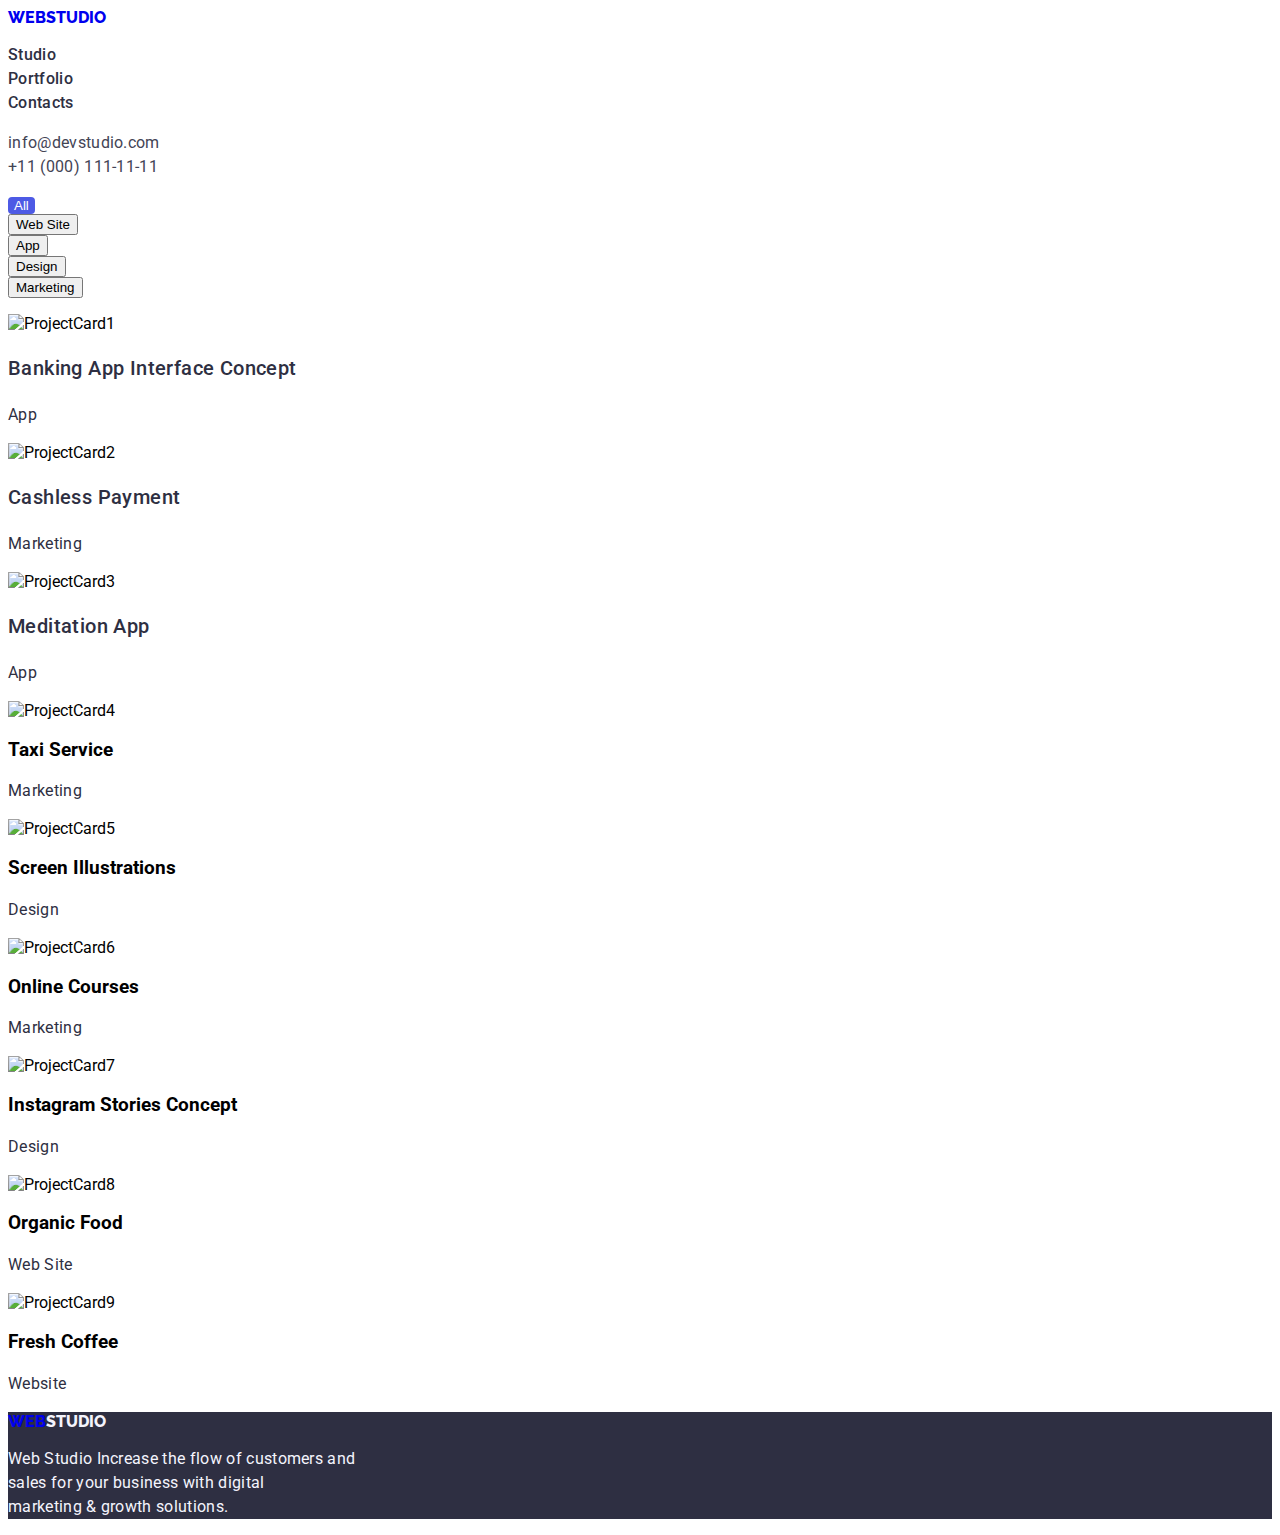
==== portfolio.html @ 3c119db0 "portfolio" ====
<!DOCTYPE html> 
 <html lang="en">
    <head>
        <meta charset="UTF-8">
        <meta name="viewport" content="width=device-width, initial-scale=1.0">
        <title>Effective Solutions For Your Business</title>
        
        <link rel="stylesheet" href="css/styles.css">

        <link rel="preconnect" href="https://fonts.googleapis.com">
        <link rel="preconnect" href="https://fonts.gstatic.com" crossorigin>
        <link
            href="https://fonts.googleapis.com/css2?family=Raleway:wght@800&family=Roboto:ital,wght@0,400;0,500;0,900;1,700&display=swap"
            rel="stylesheet">
    </head>

    <body>
        <header class="main-header">     
                <nav>
                    <!--LOGO-->
                    <a href="WEBSTUDIO" class=logo><span>WEB</span><span class="logo-studio">STUDIO</span></a>
                    
                    <!--MENU LIST-->
                        <ul class="list">
                            <li class="main-header-menu">
                                <a  class="nav-link" href="#Studio">Studio</a>
                            </li>
                            <li class="main-header-menu">
                                <a  class="nav-link" href="#Portfolio">Portfolio</a>
                            </li>
                            <li class="main-header-menu">
                                <a  class="nav-link" href="#Contacts">Contacts</a>
                            </li>
                        </ul>
                </nav>
                <!--CONTACTS -->
                        <ul class="list">
                            <li class="main-header-ctas-item">
                                <a class="logo-line-contacts"  href="info@devstudio.com"> info@devstudio.com </a>
                            </li>
                            <li class="main-header-ctas-item">
                                <a  class="logo-line-contacts" href="+11(000)111-11-11"> +11 (000) 111-11-11 </a>
                            </li>
                    </ul>
        </header>
            
        <main>
            <!--HERO SECTION-->
            <section>
                <ul class="list">
                    <li>
                        <button type="button" class="hero-button">All</button>
                    </li>
                    <li>
                        <button type="button" class="h-button">Web Site</button>
                    </li>
                    <li>
                        <button type="button" class="h-button">App</button>
                    </li>
                    <li>
                        <button type="button" class="h-button">Design</button>
                    </li>
                    <li>
                        <button type="button" class="h-button">Marketing</button>
                    </li>
                </ul>
            </section>
          
                <div>
                    <ul class="list">
                        <li> 
                            <img src="images/Project Card 1.jpg" alt="ProjectCard1" width="264">
                            <h3 class="h-title">Banking App Interface Concept</h3> 
                            <p class="p-text">App</p>
                        </li>
                        <li> 
                            <img src="images/Project Card 2.jpg" alt="ProjectCard2" width="264">
                            <h3 class="h-title">Cashless Payment</h3>
                            <p class="p-text">Marketing</p>
                        </li>
                        <li>
                            <img src="images/Project Card 3.jpg" alt="ProjectCard3" width="264">
                            <h3 class="h-title">Meditation App</h3> 
                            <p class="p-text">App</p>
                        </li>
                        <li> 
                            <img src="images/Project Card 4.jpg" alt="ProjectCard4" width="264">
                            <h3 class="h.h-title">Taxi Service</h3> 
                            <p class="p-text">Marketing</p>
                        </li>
                        <li>
                            <img src="images/Project Card 5.jpg" alt="ProjectCard5" width="264">
                            <h3 class="h.h-title">Screen Illustrations</h3>
                            <p class="p-text">Design</p>
                        </li>
                        <li>
                            <img src="images/Project Card 6.jpg" alt="ProjectCard6" width="264">
                            <h3 class="h.h-title">Online Courses</h3>
                            <p class="p-text">Marketing</p>
                        </li>
                        <li>
                            <img src="images/Project Card 7.jpg" alt="ProjectCard7" width="264">
                            <h3 class="h.h-title">Instagram Stories Concept</h3>
                            <p class="p-text">Design</p>
                        </li>
                        <li>
                            <img src="images/Project Card 8.jpg" alt="ProjectCard8" width="264">
                            <h3 class="h.h-title">Organic Food</h3>
                            <p class="p-text">Web Site</p>
                        </li>
                        <li>
                            <img src="images/Project Card 9.jpg" alt="ProjectCard9" width="264">
                            <h3 class="h.h-title">Fresh Coffee</h3>
                            <p class="p-text">Website</p>
                        </li>
                    </ul>
                </div>
            </Section>
        </main>
            
        <Footer class="background">
                <a href="WEBSTUDIO" class="logo"><span>WEB</span><span class="logo-studio-footer">STUDIO</span></a>
                <p class="footer-text">Web Studio Increase the flow of customers and <br> sales for your business with digital <br> marketing & growth solutions.</p>
        </Footer>

    </body>
</html>
---- css/styles.css ----
:root { 
    --iris: #4D5AE5;
    --white:#FFFFFF;
    --navy:#2E2F42;
    --slate:#434455;
    --cloud:#F4F4FD;
    --ocean: #404BBF;
}

.logo {
    text-decoration: none;
    font-family: Raleway;
    font-weight: 800;
    ;
}

.logo-web {
    color: var(--iris);
}

header ul li .main-header-menu {
    color: var(--navy)
}

.list {
    list-style: none;
    padding-left: 0;
}

header ul li a {
    text-decoration: none;
    list-style: none;
    padding-left: 0;
}

/*Body Styling*/
body {
    font-family: "Roboto", sans-serif;
}

.nav-link {
    color: var(--navy);
    font-weight: 500;
    line-height: 1.5;/* 150% */
    letter-spacing: 0.32px;
}

.nav-link:hover,
.nav-link:focus {
    color: var(--ocean);
}

.active {
    color: var(--ocean);
}

.logo-line-contacts {
    color: var(--slate);
    line-height: 1.5;
    letter-spacing: 0.32px;

}
/*End of Body Styling*/

/*Hero Styling*/
.hero-background {
    background-color: var(--navy);
}

.hero {
    color: var(--white);
    font-size: 56px;
    line-height: 1.3;
    letter-spacing: 1.12px;
    text-align: center;
    text-transform: uppercase;
}

.hero-button {
    background: var(--iris);
    border: none;
    border-radius: 4px;
    color: var(--white);
}

.hero-button:hover {
    cursor: pointer;
    background: var(--ocean);
}

/*End of Hero Styling*/

/*Main Styling*/
.section-title {
    color: var(--navy);
    text-align: center;
    font-size: 36px;
    font-weight: 700;
    line-height: 2.5; /* 111.111% */
    letter-spacing: 0.72px;
    text-transform: capitalize;
}

/*Team Section Styling*/
.team-name {
    color:var(--navy);
    font-size: 20px;
    font-weight: 500;
    line-height: 1.5;/* 120% */
    letter-spacing: 0.4px;
}

.p-text {
    color: var(--navy);
    font-size: 16px;
    line-height: 24px;/* 150% */
    letter-spacing: 0.32px;
}

.h-title {
    color: var(--navy);
    font-size: 20px;
    font-weight: 500;
    line-height: 1.5;/* 120% */
    letter-spacing: 0.4px;
}
/*End of Team Section Styling*/
/*End of Main Styling*/

/*Footer Styling*/
.logo-studio-footer {
    color: var(--cloud);
}

.footer-text {
    color: var(--cloud);
    line-height: 1.5;
    letter-spacing: 0.32px;
}

.background {
    background: var(--navy);
}
/*End of Footer Styling*/
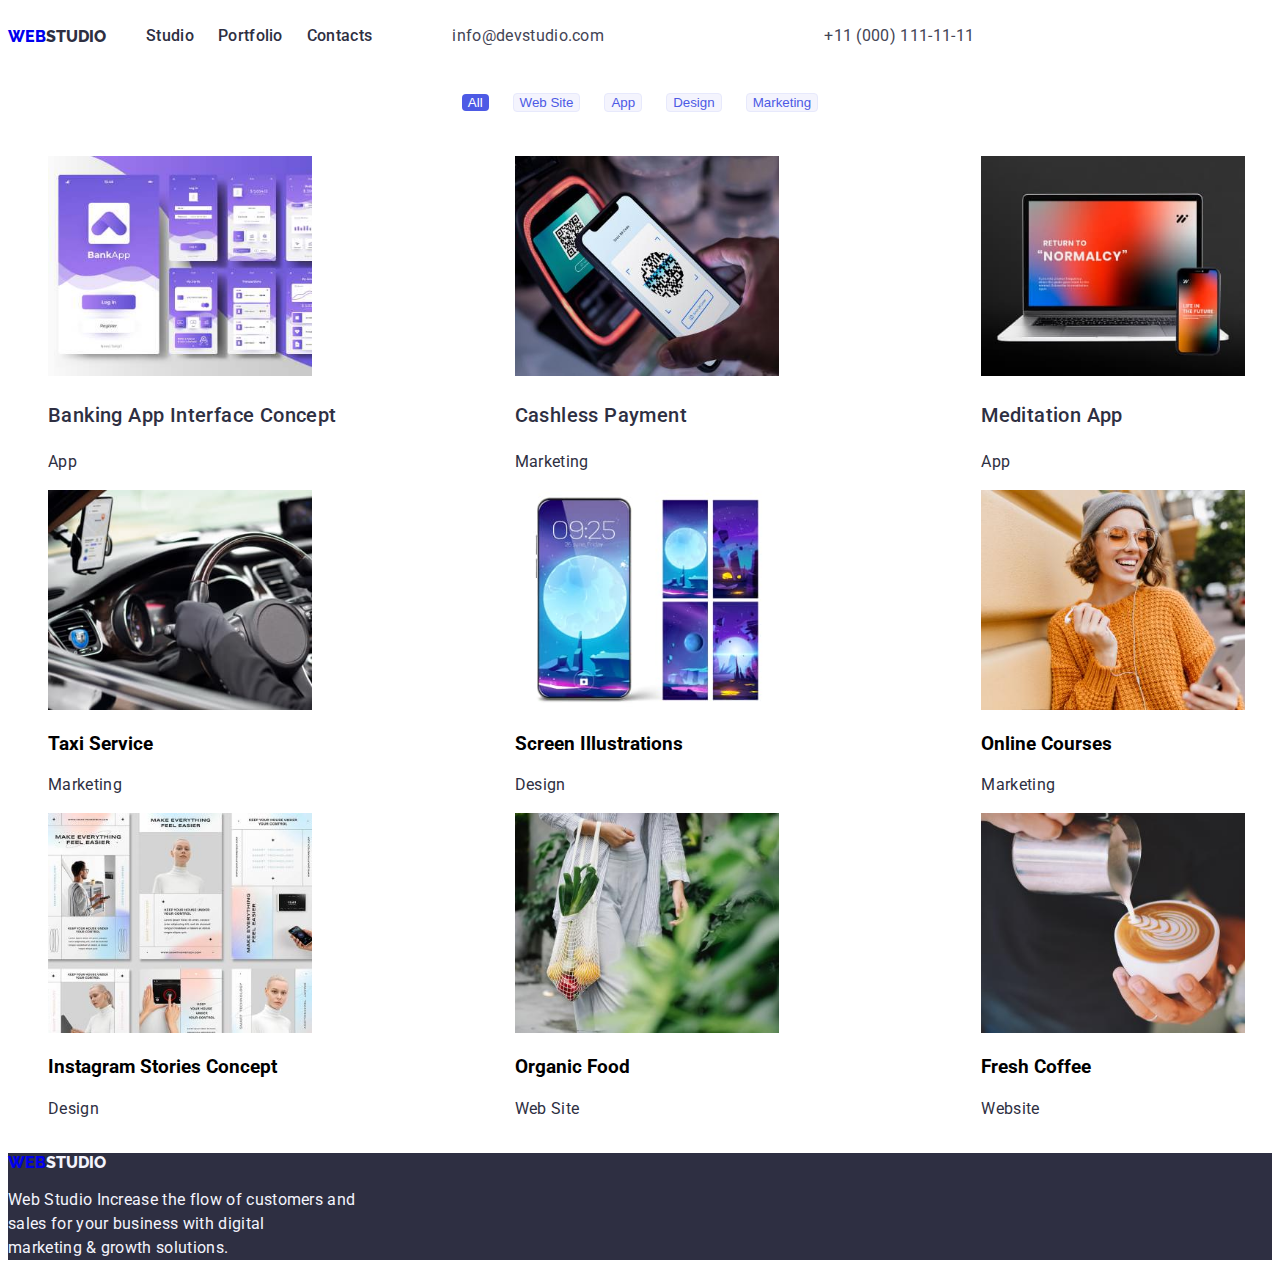
==== commit 13462318: "hw3" ====
--- a/portfolio.html
+++ b/portfolio.html
@@ -5,7 +5,8 @@
         <meta name="viewport" content="width=device-width, initial-scale=1.0">
         <title>Effective Solutions For Your Business</title>
         
-        <link rel="stylesheet" href="css/styles.css">
+        <link rel="https://cdnjs.cloudflare.com/ajax/libs/modern-normalize/2.0.0/modern-normalize.min.css">
+        <link rel="stylesheet" href="css/portfolio.css">
 
         <link rel="preconnect" href="https://fonts.googleapis.com">
         <link rel="preconnect" href="https://fonts.gstatic.com" crossorigin>
@@ -15,11 +16,11 @@
     </head>
 
     <body>
-        <header class="main-header">     
-                <nav>
+        <header class="container d-flex"> 
+            <div class="d-flex">
                     <!--LOGO-->
                     <a href="WEBSTUDIO" class=logo><span>WEB</span><span class="logo-studio">STUDIO</span></a>
-                    
+                <nav>
                     <!--MENU LIST-->
                         <ul class="list">
                             <li class="main-header-menu">
@@ -33,8 +34,10 @@
                             </li>
                         </ul>
                 </nav>
+            </div>
+
                 <!--CONTACTS -->
-                        <ul class="list">
+                        <ul class="list-contact">
                             <li class="main-header-ctas-item">
                                 <a class="logo-line-contacts"  href="info@devstudio.com"> info@devstudio.com </a>
                             </li>
@@ -42,80 +45,92 @@
                                 <a  class="logo-line-contacts" href="+11(000)111-11-11"> +11 (000) 111-11-11 </a>
                             </li>
                     </ul>
+                </nav>
         </header>
             
         <main>
-            <!--HERO SECTION-->
-            <section>
-                <ul class="list">
-                    <li>
-                        <button type="button" class="hero-button">All</button>
-                    </li>
-                    <li>
-                        <button type="button" class="h-button">Web Site</button>
-                    </li>
-                    <li>
-                        <button type="button" class="h-button">App</button>
-                    </li>
-                    <li>
-                        <button type="button" class="h-button">Design</button>
-                    </li>
-                    <li>
-                        <button type="button" class="h-button">Marketing</button>
-                    </li>
-                </ul>
-            </section>
-          
-                <div>
+            <!--BUTTONS-->
+                <div class="buttons">
                     <ul class="list">
-                        <li> 
-                            <img src="images/Project Card 1.jpg" alt="ProjectCard1" width="264">
+                        <li>
+                            <button type="button" class="hero-button">All</button>
+                        </li>
+                        <li>
+                            <button type="button" class="h-button">Web Site</button>
+                        </li>
+                        <li>
+                            <button type="button" class="h-button">App</button>
+                        </li>
+                        <li>
+                            <button type="button" class="h-button">Design</button>
+                        </li>
+                        <li>
+                            <button type="button" class="h-button">Marketing</button>
+                        </li>
+                    </ul>
+                </div>
+
+            <!--Portfolio Images-->
+                <div class="container">
+                    <ul class="portfolio-card">
+                        <li class="portfolio-project"> 
+                            <img src="portfolio/Project Card 1.jpg" alt="ProjectCard1" width="264">
                             <h3 class="h-title">Banking App Interface Concept</h3> 
                             <p class="p-text">App</p>
                         </li>
-                        <li> 
-                            <img src="images/Project Card 2.jpg" alt="ProjectCard2" width="264">
+
+                        <li class="portfolio-project"> 
+                            <img src="portfolio/Project Card 2.jpg" alt="ProjectCard2" width="264">
                             <h3 class="h-title">Cashless Payment</h3>
                             <p class="p-text">Marketing</p>
                         </li>
-                        <li>
-                            <img src="images/Project Card 3.jpg" alt="ProjectCard3" width="264">
+
+                        <li class="portfolio-project">
+                            <img src="portfolio/Project Card 3.jpg" alt="ProjectCard3" width="264">
                             <h3 class="h-title">Meditation App</h3> 
                             <p class="p-text">App</p>
                         </li>
-                        <li> 
-                            <img src="images/Project Card 4.jpg" alt="ProjectCard4" width="264">
+                
+                        <li class="portfolio-project"> 
+                            <img src="portfolio/Project Card 4.jpg" alt="ProjectCard4" width="264">
                             <h3 class="h.h-title">Taxi Service</h3> 
                             <p class="p-text">Marketing</p>
                         </li>
-                        <li>
-                            <img src="images/Project Card 5.jpg" alt="ProjectCard5" width="264">
+
+                        <li class="portfolio-project">
+                            <img src="portfolio/Project Card 5.jpg" alt="ProjectCard5" width="264">
                             <h3 class="h.h-title">Screen Illustrations</h3>
                             <p class="p-text">Design</p>
                         </li>
-                        <li>
-                            <img src="images/Project Card 6.jpg" alt="ProjectCard6" width="264">
+
+                        <li class="portfolio-project">
+                            <img src="portfolio/Project Card 6.jpg" alt="ProjectCard6" width="264">
                             <h3 class="h.h-title">Online Courses</h3>
                             <p class="p-text">Marketing</p>
                         </li>
-                        <li>
-                            <img src="images/Project Card 7.jpg" alt="ProjectCard7" width="264">
-                            <h3 class="h.h-title">Instagram Stories Concept</h3>
-                            <p class="p-text">Design</p>
-                        </li>
-                        <li>
-                            <img src="images/Project Card 8.jpg" alt="ProjectCard8" width="264">
+
+                        <li class="portfolio-project">
+                            <img src="portfolio/Project Card 7.jpg" alt="ProjectCard7" width="264">
+                           
+                           <div> 
+                                <h3 class="h.h-title">Instagram Stories Concept</h3>
+                                <p class="p-text">Design</p>
+                            </div>
+                        </li class="portfolio-project">
+
+                        <li class="portfolio-project">
+                            <img src="portfolio/Project Card 8.jpg" alt="ProjectCard8" width="264">
                             <h3 class="h.h-title">Organic Food</h3>
                             <p class="p-text">Web Site</p>
                         </li>
-                        <li>
-                            <img src="images/Project Card 9.jpg" alt="ProjectCard9" width="264">
+
+                        <li class="portfolio-project">
+                            <img src="portfolio/Project Card 9.jpg" alt="ProjectCard9" width="264">
                             <h3 class="h.h-title">Fresh Coffee</h3>
                             <p class="p-text">Website</p>
                         </li>
                     </ul>
                 </div>
-            </Section>
         </main>
             
         <Footer class="background">
--- a/css/portfolio.css
+++ b/css/portfolio.css
@@ -0,0 +1,175 @@
+:root {
+    --iris: #4D5AE5;
+    --white: #FFFFFF;
+    --navy: #2E2F42;
+    --slate: #434455;
+    --cloud: #F4F4FD;
+    --ocean: #404BBF;
+}
+
+/*General Styling*/
+.logo {
+    text-decoration: none;
+    font-family: Raleway;
+    font-weight: 800;
+}
+
+.logo-web {
+    color: var(--iris);
+}
+
+.logo-studio {
+    color: var(--navy)
+}
+
+.nav-link {
+    color: var(--navy);
+    font-weight: 500;
+    line-height: 1.5;
+    /* 150% */
+    letter-spacing: 0.32px;
+}
+
+.nav-link:hover,
+.nav-link:focus {
+    color: var(--ocean);
+}
+
+.active {
+    color: var(--ocean);
+}
+
+.list {
+    list-style-type: none;
+    padding-left: 0;
+    display: flex;
+    gap: 24px;
+}
+
+body {
+    font-family: "Roboto", sans-serif;
+}
+/*End of General Styling*/
+
+/*Logo Styling*/
+header ul li .main-header-menu {
+    color: var(--navy)
+}
+
+header ul li a {
+    text-decoration: none;
+    list-style: none;
+    padding-left: 0;
+}
+
+.list-contact {
+    list-style: none;
+    display: flex;
+    align-items: center;
+    justify-self: space-around;
+    gap: 40px;
+}
+
+.logo-line-contacts {
+    color: var(--slate);
+    line-height: 1.5;
+    letter-spacing: 0.32px;
+    font-size: 16px;
+    font-weight: 400;
+    line-height: 24px;/* 150% */
+}
+
+.container {
+    width: 1440px;
+    display: flex;
+    gap: 40px;
+    align-items: center;
+    justify-content: space-around;
+}
+
+.d-flex {
+    display: flex;
+    align-items: center;
+    gap: 40px;
+}fle
+
+.logo-link {
+    display: flex;
+    gap: 40px;
+}
+
+/*Button Styling*/
+.buttons {
+    align-items: center;
+    display: flex;
+    padding: 12px 24px;
+    justify-content: center;
+    align-items: center;
+}
+
+.hero-button {
+    background: var(--iris);
+    border: none;
+    border-radius: 4px;
+    color: var(--white);
+}
+
+.h-button {
+    border: none;
+    border-radius: 4px;
+    color: var(--iris);
+    border-radius: 4px;
+    border: 1px solid var(--CORNFLOWER, #E7E9FC);
+    background: var(--CLOUD, #F4F4FD);
+}
+
+/*Portfolio Styling*/
+.container ul {
+    width: 100%;
+}
+.container li {
+    width: 33.33%;
+}
+
+.portfolio-card {
+    display: flex;
+    flex-wrap: wrap;
+    list-style: none;
+    justify-content: center;
+    width: 360px;
+}
+
+.h-title {
+    color: var(--navy);
+    font-size: 20px;
+    font-weight: 500;
+    line-height: 1.5;
+    /* 120% */
+    letter-spacing: 0.4px;
+}
+
+.p-text {
+    color: var(--navy);
+    font-size: 16px;
+    line-height: 24px;
+    /* 150% */
+    letter-spacing: 0.32px;
+}
+/* End of Portfolio Styling*/
+
+/*Footer Styling*/
+.logo-studio-footer {
+    color: var(--cloud);
+}
+
+.footer-text {
+    color: var(--cloud);
+    line-height: 1.5;
+    letter-spacing: 0.32px;
+}
+
+.background {
+    background: var(--navy);
+}
+
+/*End of Footer Styling*/